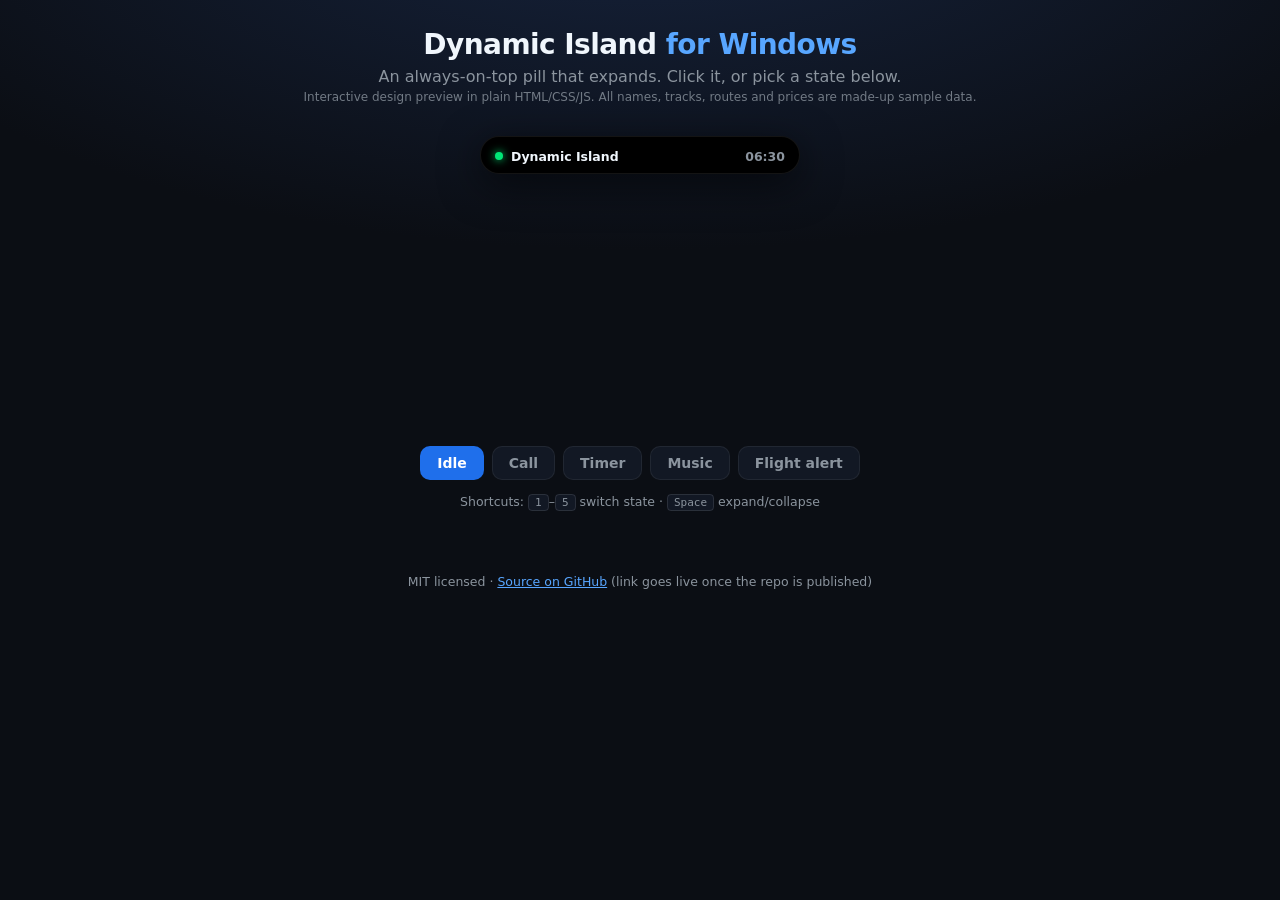
==== docs/index.html @ 5d7c8232 "Initial commit: Dynamic Island for Windows 0.1.0" ====
<!doctype html>
<html lang="en">
<head>
  <meta charset="utf-8">
  <meta name="viewport" content="width=device-width, initial-scale=1">
  <title>Dynamic Island for Windows – interactive demo</title>
  <meta name="description" content="Click through the states of a floating Dynamic Island pill for the Windows desktop: call, timer, music and a price alert. Interactive design preview.">
  <meta property="og:title" content="Dynamic Island for Windows">
  <meta property="og:description" content="A floating, expandable pill for your Windows desktop. Click through the states.">
  <meta property="og:image" content="assets/social-preview.png">
  <meta name="twitter:card" content="summary_large_image">
  <link rel="stylesheet" href="style.css">
</head>
<body>
  <header class="top">
    <h1>Dynamic Island <span>for Windows</span></h1>
    <p>An always-on-top pill that expands. Click it, or pick a state below.</p>
    <p class="note">Interactive design preview in plain HTML/CSS/JS. All names, tracks, routes and prices are made-up sample data.</p>
  </header>

  <main>
    <div class="stage" id="stage">
      <div class="island" id="island" data-state="idle" aria-live="polite">
        <!-- collapsed row: one variant per state -->
        <div class="row" id="row" role="button" tabindex="0" aria-expanded="false" aria-label="Toggle island">
          <div class="c c-idle">
            <span class="dot"></span><span class="label">Dynamic Island</span><span class="spacer"></span><span class="clock" data-clock></span>
          </div>
          <div class="c c-call">
            <span class="avatar sm">AS</span>
            <span class="two"><b>Alex Sample</b><small data-call-sub>Incoming call</small></span>
            <span class="spacer"></span>
            <button class="round red xs" data-act="call-end" aria-label="Decline"><svg viewBox="0 0 24 24"><path d="M3 15c5-5 13-5 18 0l-2.5 2.5-3-1.5v-2.5a11 11 0 0 0-7 0V16l-3 1.5z"/></svg></button>
            <button class="round green xs" data-act="call-accept" aria-label="Accept" data-call-accept><svg viewBox="0 0 24 24"><path d="M6.6 10.8a15 15 0 0 0 6.6 6.6l2.2-2.2a1 1 0 0 1 1-.25 11 11 0 0 0 3.6.6 1 1 0 0 1 1 1V20a1 1 0 0 1-1 1A17 17 0 0 1 3 4a1 1 0 0 1 1-1h3.5a1 1 0 0 1 1 1c0 1.25.2 2.45.6 3.6a1 1 0 0 1-.25 1z"/></svg></button>
          </div>
          <div class="c c-timer">
            <svg class="mini-ring" viewBox="0 0 24 24"><circle cx="12" cy="12" r="9" class="bg"/><circle cx="12" cy="12" r="9" class="fg" data-mini-ring/></svg>
            <span class="label">Focus <b data-timer-text>25:00</b></span>
          </div>
          <div class="c c-music">
            <span class="eq" data-eq><i></i><i></i><i></i><i></i></span>
            <span class="label" data-music-line>Sample Track — Sample Artist</span>
          </div>
          <div class="c c-flight">
            <svg class="plane" viewBox="0 0 24 24"><path d="M21 16v-2l-8-5V3.5a1.5 1.5 0 0 0-3 0V9l-8 5v2l8-2.5V19l-2 1.5V22l3.5-1 3.5 1v-1.5L13 19v-5.5z"/></svg>
            <span class="label" data-flight-line>AAA → BBB · $189</span>
            <span class="spacer"></span><span class="badge down" data-flight-drop>-21%</span>
          </div>
        </div>

        <!-- expanded panels -->
        <div class="panels">
          <section class="p p-idle">
            <div class="big-time" data-clock-big></div>
            <div class="muted" data-date></div>
            <div class="chips"><span class="chip">Clock</span><span class="chip">Weather</span><span class="chip">Battery</span></div>
          </section>

          <section class="p p-call">
            <div class="avatar lg">AS</div>
            <div class="grow">
              <h2>Alex Sample</h2>
              <div class="muted" data-call-status>Incoming call…</div>
              <div class="wave" data-wave><i></i><i></i><i></i><i></i><i></i><i></i><i></i><i></i><i></i><i></i><i></i><i></i></div>
              <div class="btns">
                <button class="btn" data-act="mute" data-mute>Mute</button>
                <button class="btn red" data-act="call-end">End</button>
                <button class="btn green" data-act="call-accept" data-call-accept2>Accept</button>
              </div>
            </div>
          </section>

          <section class="p p-timer">
            <div class="ring-wrap">
              <svg viewBox="0 0 120 120" class="ring"><circle cx="60" cy="60" r="52" class="bg"/><circle cx="60" cy="60" r="52" class="fg" data-ring/></svg>
              <div class="ring-text"><b data-timer-big>25:00</b><small data-timer-phase>Focus</small></div>
            </div>
            <div class="grow">
              <h2>Pomodoro</h2>
              <div class="muted">25 min focus · 5 min break</div>
              <div class="btns">
                <button class="btn primary" data-act="timer-toggle" data-timer-toggle>Pause</button>
                <button class="btn" data-act="timer-reset">Reset</button>
              </div>
            </div>
          </section>

          <section class="p p-music">
            <div class="art"><svg viewBox="0 0 24 24"><path d="M9 18V6l10-2v12"/><circle cx="7" cy="18" r="2.5"/><circle cx="17" cy="16" r="2.5"/></svg></div>
            <div class="grow">
              <h2 data-track-title>Sample Track</h2>
              <div class="muted" data-track-artist>Sample Artist</div>
              <div class="progress"><div data-progress></div></div>
              <div class="times muted"><span data-pos>0:00</span><span data-dur>3:20</span></div>
              <div class="btns center">
                <button class="btn icon" data-act="prev" aria-label="Previous"><svg viewBox="0 0 24 24"><path d="M6 6h2v12H6zM9.5 12 18 6v12z"/></svg></button>
                <button class="btn icon primary" data-act="play" data-play aria-label="Play or pause"><svg viewBox="0 0 24 24"><path d="M6 5h4v14H6zM14 5h4v14h-4z"/></svg></button>
                <button class="btn icon" data-act="next" aria-label="Next"><svg viewBox="0 0 24 24"><path d="M16 6h2v12h-2zM6 6l8.5 6L6 18z"/></svg></button>
              </div>
            </div>
          </section>

          <section class="p p-flight">
            <div class="grow">
              <div class="tag">Price alert · sample data</div>
              <h2 data-flight-route>AAA → BBB</h2>
              <div class="muted" data-flight-when>12 Mar – 19 Mar · round trip</div>
              <div class="price"><b data-flight-price>$189</b><s data-flight-was>$240</s><span class="badge down" data-flight-drop2>-21%</span></div>
              <svg class="spark" viewBox="0 0 200 40" preserveAspectRatio="none"><polyline data-spark fill="none"/></svg>
              <div class="btns">
                <button class="btn primary" data-act="flight-next">Next alert</button>
                <button class="btn" data-act="flight-dismiss">Dismiss</button>
              </div>
            </div>
          </section>
        </div>
      </div>
    </div>

    <nav class="states" aria-label="Demo states">
      <button data-state="idle" class="active">Idle</button>
      <button data-state="call">Call</button>
      <button data-state="timer">Timer</button>
      <button data-state="music">Music</button>
      <button data-state="flight">Flight alert</button>
    </nav>
    <p class="hint">Shortcuts: <kbd>1</kbd>–<kbd>5</kbd> switch state · <kbd>Space</kbd> expand/collapse</p>
  </main>

  <footer>
    <p>MIT licensed · <a href="https://github.com/OWNER/dynamic-island-win">Source on GitHub</a> (link goes live once the repo is published)</p>
  </footer>
  <script src="app.js"></script>
</body>
</html>
---- docs/style.css ----
:root {
  --bg: #0b0e14; --pill: #000; --card: #0d111a; --border: #1a2332; --tab: #121824; --tab-hover: #1d2638;
  --accent: #1f6feb; --accent-text: #58a6ff; --ok: #00e676; --danger: #ff5c54; --text: #f0f6fc; --muted: #8b949e;
  --font: "Segoe UI Variable Display", "Segoe UI", system-ui, -apple-system, Roboto, sans-serif;
}
* { box-sizing: border-box; }
html, body { margin: 0; background: var(--bg); color: var(--text); font-family: var(--font); }
body { min-height: 100vh; background: radial-gradient(1200px 500px at 50% -100px, #16233d 0%, var(--bg) 70%); }
.top { text-align: center; padding: 28px 16px 0; }
.top h1 { font-size: 28px; margin: 0 0 6px; letter-spacing: -.02em; }
.top h1 span { color: var(--accent-text); }
.top p { margin: 4px 0; color: var(--muted); }
.top .note { font-size: 12px; opacity: .8; }
main { max-width: 760px; margin: 0 auto; padding: 0 16px 40px; }

.stage { height: 330px; display: flex; justify-content: center; align-items: flex-start; padding-top: 28px; position: relative; }
.island {
  background: var(--pill); border: 1px solid #ffffff14; color: var(--text);
  width: var(--cw, 320px); height: 38px; border-radius: 19px; overflow: hidden;
  transition: width .38s cubic-bezier(.2,.9,.25,1), height .38s cubic-bezier(.2,.9,.25,1), border-radius .38s;
  box-shadow: 0 10px 40px #0009;
}
.island[data-state=idle]   { --cw: 320px; --ew: 520px; --eh: 190px; }
.island[data-state=call]   { --cw: 380px; --ew: 520px; --eh: 190px; }
.island[data-state=timer]  { --cw: 300px; --ew: 520px; --eh: 200px; }
.island[data-state=music]  { --cw: 360px; --ew: 520px; --eh: 200px; }
.island[data-state=flight] { --cw: 360px; --ew: 520px; --eh: 268px; }
.island.expanded { width: var(--ew); height: var(--eh); border-radius: 26px; }
.island[data-state=call]:not(.expanded) { height: 46px; }

.row { height: 38px; display: flex; align-items: center; padding: 0 14px; cursor: pointer; user-select: none; }
.island[data-state=call]:not(.expanded) .row { height: 46px; }
.island.expanded .row { height: 38px; }
.c { display: none; align-items: center; gap: 8px; width: 100%; font-size: 12.5px; font-weight: 600; white-space: nowrap; }
.island[data-state=idle] .c-idle, .island[data-state=call] .c-call, .island[data-state=timer] .c-timer,
.island[data-state=music] .c-music, .island[data-state=flight] .c-flight { display: flex; }
.spacer { flex: 1; }
.label { overflow: hidden; text-overflow: ellipsis; }
.clock { color: var(--muted); }
.dot { width: 8px; height: 8px; border-radius: 50%; background: var(--ok); box-shadow: 0 0 8px var(--ok); }
.muted { color: var(--muted); }

.panels { position: relative; padding: 4px 18px 16px; }
.p { display: none; gap: 18px; align-items: center; opacity: 0; transform: translateY(6px); }
.island.expanded .p { opacity: 1; transform: none; transition: opacity .3s .12s, transform .3s .12s; }
.island[data-state=idle] .p-idle, .island[data-state=call] .p-call, .island[data-state=timer] .p-timer,
.island[data-state=music] .p-music, .island[data-state=flight] .p-flight { display: flex; }
.p-idle { flex-direction: column; align-items: flex-start; gap: 4px; padding-top: 6px; }
.grow { flex: 1; min-width: 0; }
h2 { margin: 0 0 2px; font-size: 19px; letter-spacing: -.01em; }
.big-time { font-size: 52px; font-weight: 700; letter-spacing: -.03em; line-height: 1.05; }
.chips { display: flex; gap: 6px; margin-top: 10px; }
.chip { background: var(--tab); border-radius: 8px; padding: 4px 10px; font-size: 12px; color: var(--muted); }

.btns { display: flex; gap: 8px; margin-top: 14px; }
.btns.center { justify-content: flex-start; }
.btn { font: inherit; font-size: 13px; font-weight: 600; color: var(--text); background: var(--tab); border: 1px solid #ffffff12;
  border-radius: 10px; padding: 7px 16px; cursor: pointer; transition: background .15s, transform .1s; }
.btn:hover { background: var(--tab-hover); } .btn:active { transform: scale(.97); }
.btn.primary { background: var(--accent); border-color: transparent; } .btn.primary:hover { background: #3b82f6; }
.btn.red { background: #5a1e1b; color: #ffb4ae; } .btn.red:hover { background: #7a2723; }
.btn.green { background: #14532d; color: #86efac; } .btn.green:hover { background: #166534; }
.btn.icon { width: 40px; padding: 7px 0; display: grid; place-items: center; }
.btn.icon svg { width: 18px; height: 18px; fill: currentColor; }
.btn:focus-visible, .row:focus-visible, .states button:focus-visible { outline: 2px solid var(--accent-text); outline-offset: 2px; }

/* call */
.avatar { display: grid; place-items: center; border-radius: 50%; background: linear-gradient(135deg, #4c6ef5, #9775fa); font-weight: 700; color: #fff; }
.avatar.sm { width: 30px; height: 30px; font-size: 11px; flex: none; }
.avatar.lg { width: 84px; height: 84px; font-size: 28px; flex: none; }
.two { display: flex; flex-direction: column; line-height: 1.15; }
.two small { color: var(--muted); font-weight: 500; font-size: 11px; }
.round { border: 0; border-radius: 50%; display: grid; place-items: center; cursor: pointer; }
.round.xs { width: 30px; height: 30px; } .round svg { width: 16px; height: 16px; fill: #fff; }
.round.red { background: var(--danger); } .round.green { background: #22c55e; }
.island[data-state=call][data-ringing="1"]:not(.expanded) { animation: ring 1.1s ease-in-out infinite; }
@keyframes ring { 50% { box-shadow: 0 0 0 5px #22c55e33, 0 10px 40px #0009; } }
.wave { display: flex; gap: 3px; align-items: center; height: 24px; margin-top: 8px; }
.wave i { width: 3px; height: 4px; background: var(--ok); border-radius: 2px; opacity: .35; }
.island[data-oncall="1"] .wave i { opacity: 1; animation: bar .9s ease-in-out infinite; }
.wave i:nth-child(2n) { animation-delay: .15s !important; } .wave i:nth-child(3n) { animation-delay: .3s !important; }
.wave i:nth-child(5n) { animation-delay: .45s !important; }
@keyframes bar { 50% { height: 22px; } }
.island[data-oncall="1"] [data-call-accept2], .island[data-oncall="1"] [data-call-accept] { display: none; }
.island:not([data-oncall="1"]) [data-mute] { display: none; }

/* timer */
.mini-ring { width: 20px; height: 20px; transform: rotate(-90deg); flex: none; }
.mini-ring circle, .ring circle { fill: none; stroke-width: 3; }
.mini-ring .bg, .ring .bg { stroke: #1f2a3d; } .mini-ring .fg, .ring .fg { stroke: var(--accent-text); stroke-linecap: round; transition: stroke-dashoffset .9s linear; }
.ring { width: 120px; height: 120px; transform: rotate(-90deg); } .ring circle { stroke-width: 6; }
.ring-wrap { position: relative; width: 120px; height: 120px; flex: none; }
.ring-text { position: absolute; inset: 0; display: grid; place-content: center; text-align: center; }
.ring-text b { font-size: 26px; font-variant-numeric: tabular-nums; } .ring-text small { color: var(--muted); }

/* music */
.eq { display: inline-flex; gap: 2px; align-items: flex-end; height: 14px; flex: none; }
.eq i { width: 3px; background: var(--accent-text); border-radius: 1px; height: 4px; }
.island:not([data-paused="1"]) .eq i { animation: eq .8s ease-in-out infinite; }
.eq i:nth-child(2) { animation-delay: .2s !important; } .eq i:nth-child(3) { animation-delay: .4s !important; } .eq i:nth-child(4) { animation-delay: .1s !important; }
@keyframes eq { 50% { height: 14px; } }
.art { width: 96px; height: 96px; border-radius: 16px; background: linear-gradient(135deg, #1f2a3d, #24324d); display: grid; place-items: center; flex: none; }
.art svg { width: 44px; height: 44px; fill: none; stroke: var(--accent-text); stroke-width: 1.6; stroke-linejoin: round; }
.progress { height: 4px; background: #1f2a3d; border-radius: 2px; margin-top: 12px; overflow: hidden; }
.progress div { height: 100%; width: 0; background: var(--accent-text); }
.times { display: flex; justify-content: space-between; font-size: 11px; margin-top: 3px; font-variant-numeric: tabular-nums; }
.p-music .btns { margin-top: 8px; }

/* flight */
.plane { width: 16px; height: 16px; fill: var(--ok); flex: none; }
.badge { font-size: 11px; font-weight: 700; padding: 2px 7px; border-radius: 6px; } .badge.down { background: #052e16; color: #4ade80; }
.tag { font-size: 11px; color: #f0883e; font-weight: 600; text-transform: uppercase; letter-spacing: .06em; margin-bottom: 4px; }
.price { display: flex; align-items: baseline; gap: 10px; margin-top: 8px; }
.price b { font-size: 34px; color: #4ade80; letter-spacing: -.02em; } .price s { color: var(--muted); }
.spark { width: 100%; height: 34px; margin-top: 6px; } .spark polyline { stroke: var(--accent-text); stroke-width: 2; vector-effect: non-scaling-stroke; }
.island[data-state=flight]:not(.expanded) { box-shadow: 0 0 0 1px #00e67655, 0 10px 40px #0009; }

.states { display: flex; gap: 8px; justify-content: center; flex-wrap: wrap; margin-top: 8px; }
.states button { font: inherit; font-size: 14px; font-weight: 600; color: var(--muted); background: var(--tab); border: 1px solid #ffffff10; border-radius: 10px; padding: 8px 16px; cursor: pointer; }
.states button:hover { background: var(--tab-hover); color: var(--text); }
.states button.active { background: var(--accent); color: #fff; border-color: transparent; }
.hint { text-align: center; color: var(--muted); font-size: 12.5px; margin-top: 14px; }
kbd { background: var(--tab); border: 1px solid #ffffff1a; border-radius: 4px; padding: 1px 6px; font-size: 11px; }
footer { text-align: center; color: var(--muted); font-size: 12.5px; padding-bottom: 28px; } footer a { color: var(--accent-text); }

body.capture { background: #0b0e14; }
body.capture header.top, body.capture .states, body.capture .hint, body.capture footer { display: none; }
body.capture .stage { height: 300px; padding-top: 16px; }
body.capture main { padding: 0; }
@media (prefers-reduced-motion: reduce) { * { animation: none !important; transition: none !important; } }
@media (max-width: 560px) { .island.expanded { width: calc(100vw - 24px); } .big-time { font-size: 40px; } .ring, .ring-wrap { width: 96px; height: 96px; } .stage { height: 360px; } }
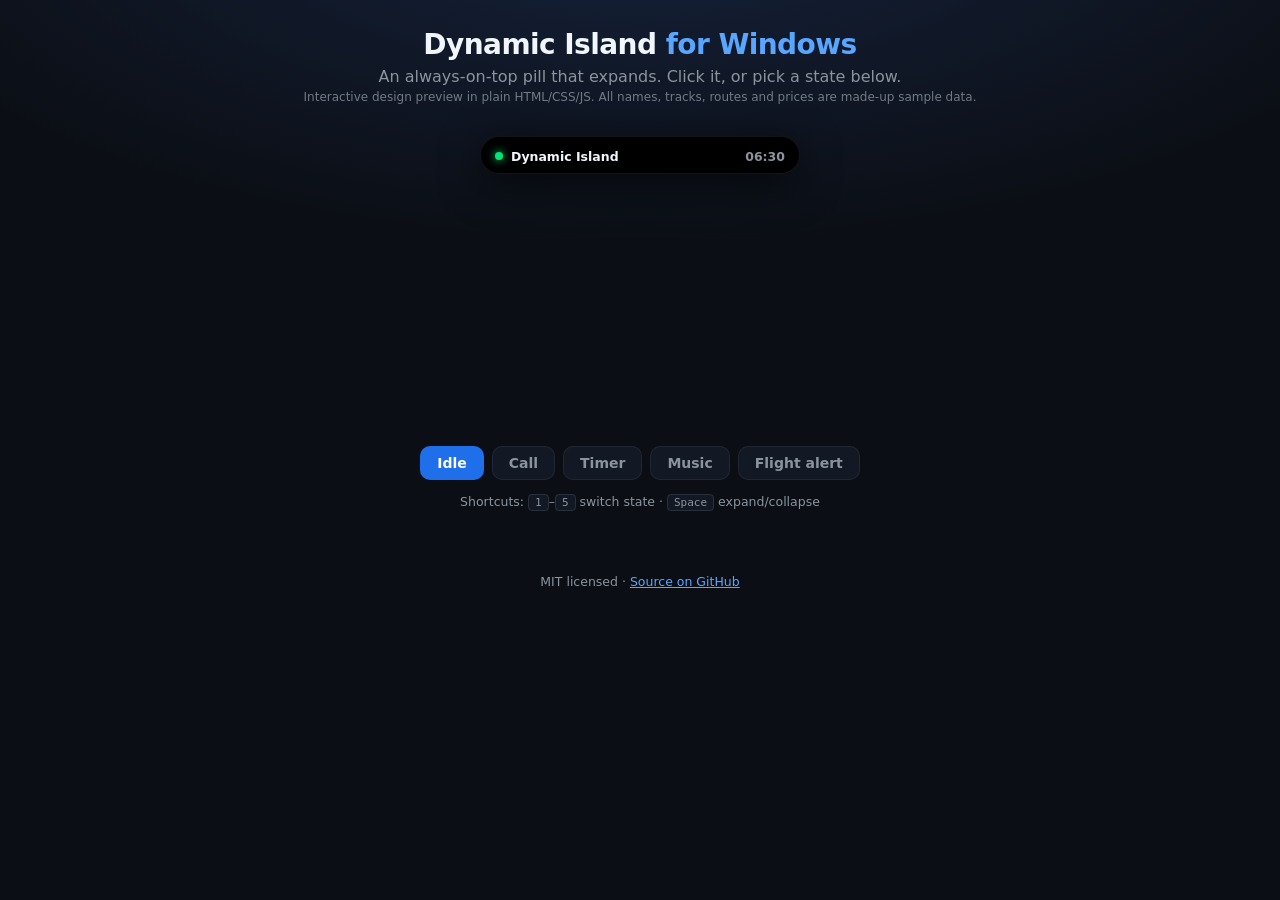
==== commit 06a07787: "Set repository URLs" ====
--- a/docs/index.html
+++ b/docs/index.html
@@ -128,7 +128,7 @@
   </main>
 
   <footer>
-    <p>MIT licensed · <a href="https://github.com/OWNER/dynamic-island-win">Source on GitHub</a> (link goes live once the repo is published)</p>
+    <p>MIT licensed · <a href="https://github.com/RanuK12/dynamic-island-win">Source on GitHub</a></p>
   </footer>
   <script src="app.js"></script>
 </body>
